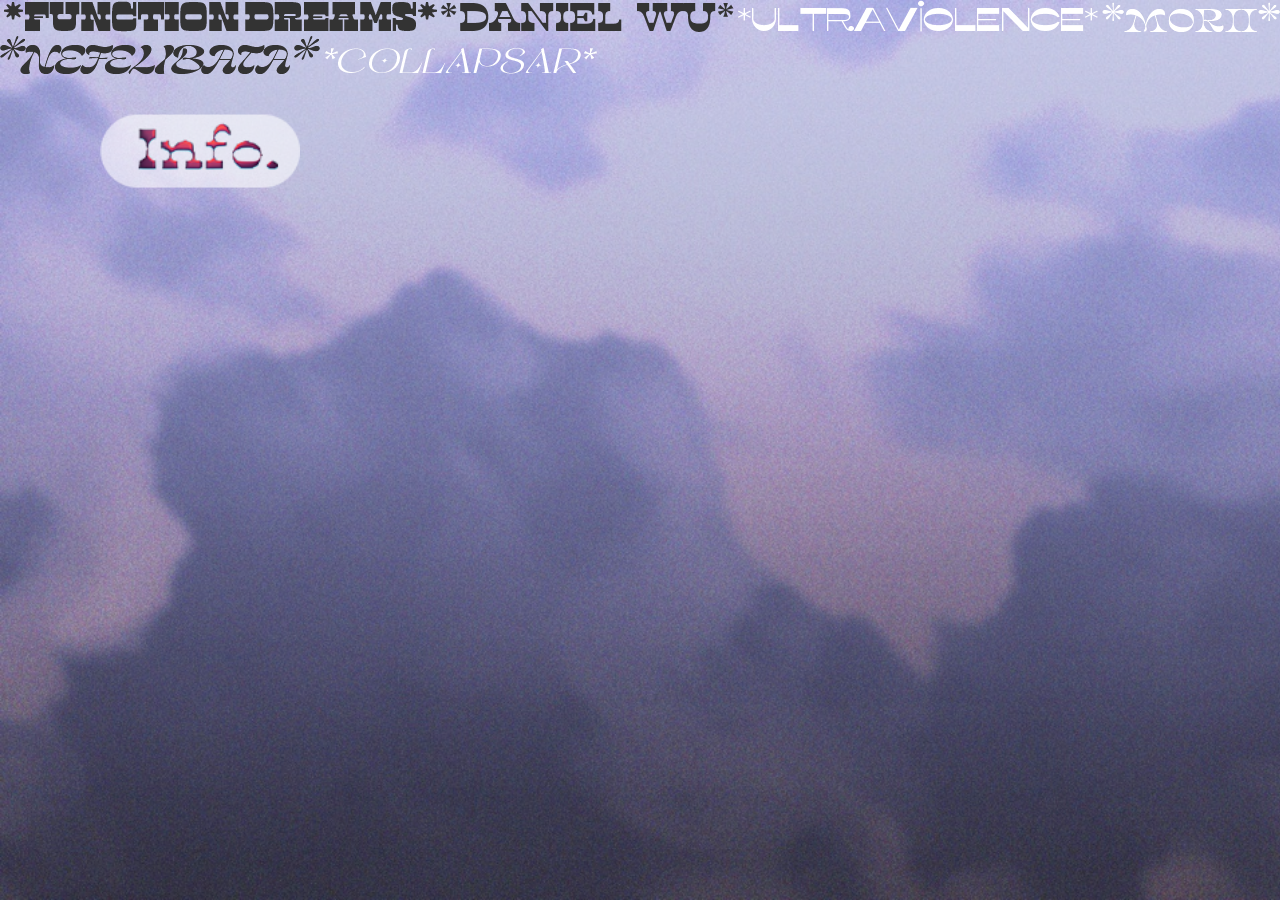
==== index.html @ c96afe8e "bug fix: change file name" ====
<!DOCTYPE html>
<html lang="en">
<head>
    <meta charset="UTF-8">
    <meta http-equiv="X-UA-Compatible" content="IE=edge">
    <meta name="viewport" content="width=device-width, initial-scale=1.0">
    <title>Document</title>
    <link rel="stylesheet" href="css/style.css">
</head>
<body>
    <main>
        <!-- <div id="sketch-container"></div>  -->
        <img src="Assets/Logo.png" alt="" id="logo">
        <a href="#"><img src="Assets/Function-Dreams.png" alt="" id="function-dreams"></a>
        <a href="generate.html"><img src="Assets/Daniel-Wu.png" alt="" id=""></a>
        <a href="generate.html"><img src="Assets/Ultraviolence.png" alt="" id=""></a>
        <a href="generate.html"><img src="Assets/Morii.png" alt="" id=""></a>
        <a href="generate.html"><img src="Assets/Nefelibata.png" alt="" id=""></a>
        <a href="generate.html"><img src="Assets/Collapsar.png" alt="" id=""></a>
        <div class="info-container">
            <a href="info.html">
                <img src="Assets/info.png" alt="" style="width:100%" >
            </a>
        </div>
    </main>
</body>
</html>
---- css/style.css ----
html, body {
    margin: 0;
    padding: 0;
    width: 100%;
    height: 100%;
    background-image: url(../Assets/bg-main.jpg);
    background-size: cover;
  }
  
main{
    width: 100%;
    height:100%; 
}

.btn {
    text-transform: uppercase;
    border: none;
    border-radius: 20px;
    width: 80px;
    height: 30px;
    text-align: center;
    text-decoration: none;
}

.btn.btn-white {
    background-color: white;
}

.btn.btn-black {
    background-color: black;
    color: white;
}

#logo {
    max-width: 100%;
    max-height: 70%;
}
  
#sketch-container{
    width: 100%;
    height: 100%;
}

#home {
    width: 80px;
}

canvas {
    display: block;
}

#generate {
    display: flex;
}

#generate section {
    width: 50%;
    display: flex;
    justify-content: center;
    align-items: center;
}

.img-container {
    /* position: relative; */
    width: 500px;
    height: 500px;
    border-radius: 20px;
    background-color: rgba(195, 169, 235, 0.8);
    box-shadow: 0px 9px 5px 3px rgb(0 0 0 / 24%);
}

.img-container .canvas {
    /* position: absolute; */
    width: 300px;
    height: 300px;
    margin: 40px auto;
    background-color: white;
    box-shadow: 0px 9px 5px 3px rgb(0 0 0 / 24%);
}

#generate .right {
    flex-direction: column;
}

.input-wrap {
    width: 300px;
    height: 80px;
    background-image: url(../Assets/input.png);
    background-position: center;
    background-size: cover;
    display: flex;
    justify-content: center;
    align-items: center;
}

.input-wrap input {
    width: 50px;
    border: none;
    background: none;
    font-size: 24px;
    text-align: center;
}

.input-wrap input:focus-visible {
    outline: none;
}

.btn-row {
    display: flex;
    justify-content: space-around;
}

  
.info-container {
    position: relative;
    width: 100%;
    max-width: 400px;
  }
  
  .info-container img {
    scale:0.5;
    animation-name: bounce;
    animation-duration : 5s;
    animation-iteration-count:infinite;
    animation-direction: alternate;
  
  }
  
  
  @keyframes bounce {
    
    from{
        margin-top:0%;
        margin-left: 0%;
    }
    30%{
        margin-top:0%;
        margin-left: 100%;
  
    }
  
    60%{
        margin-top:100%;
        margin-left: 0%;
  
    }
  
    80%
    {
        margin-top:100%;
        margin-left: 100%;
    }
  
    to{
        margin-top:0%;
        margin-left: 0%;
    }
  }

  #info {
    display: flex;
    flex-wrap: wrap;
  }

  .info-item {
    display: flex;
    flex-basis: calc(100% / 3);
    box-sizing: border-box;
    padding: 20px;
    text-transform: uppercase;
  }

  .info-wrapper {
    display: flex;
    background-color: rgba(255, 255, 255, 0.508);
    border-radius: 30px;
    align-items: center;
    justify-content: space-around;
    width: 100%;
    height: 0;
    padding: 30% 0;
  }

  .info-item img {
    max-width: 100px;
    max-height: 100px;
  }

  .info-item .text-container {
    width: 60%;

  }

  .info-line label {
    color: white;
  }
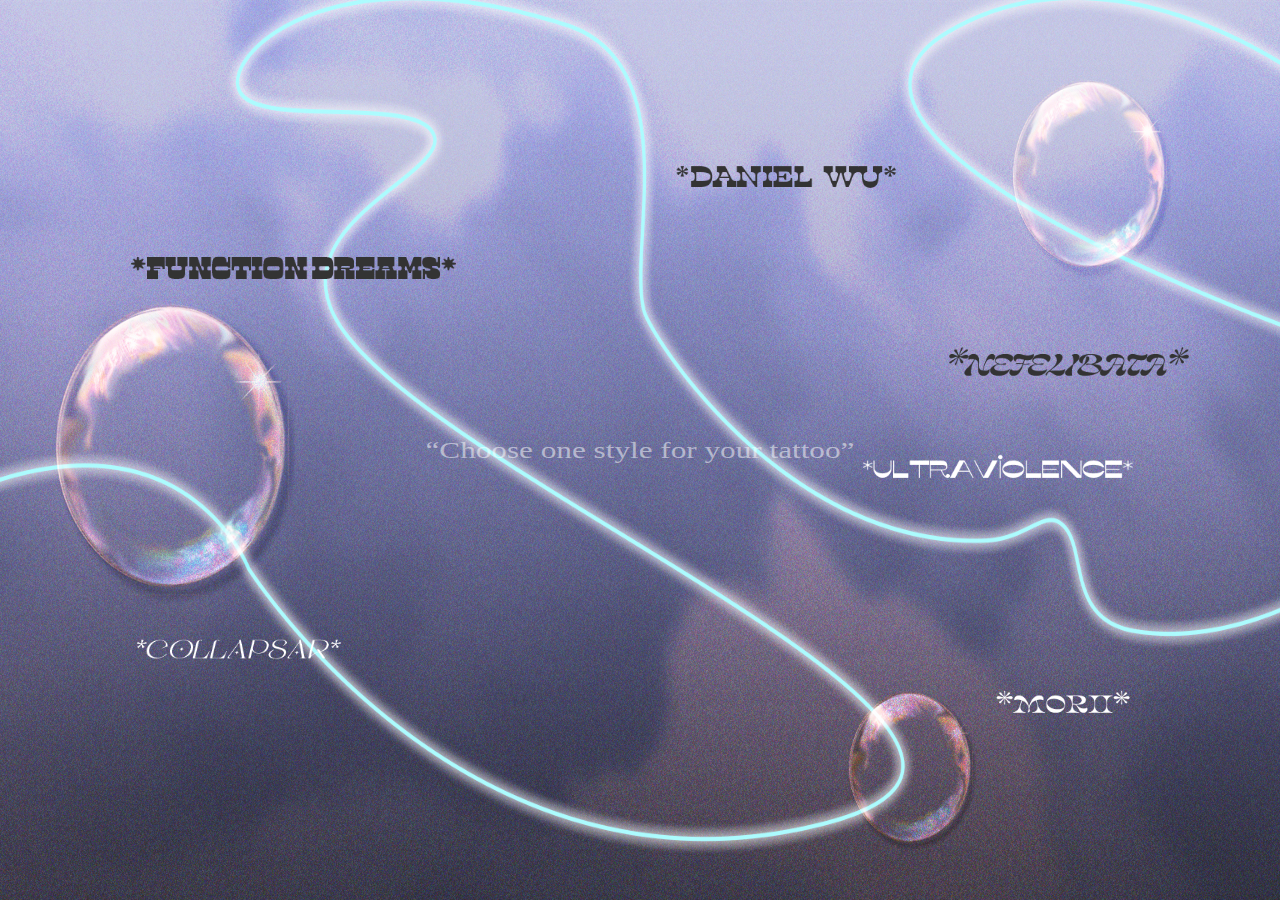
==== commit 5c7345fa: "update styles" ====
--- a/index.html
+++ b/index.html
@@ -8,20 +8,32 @@
     <link rel="stylesheet" href="css/style.css">
 </head>
 <body>
-    <main>
-        <!-- <div id="sketch-container"></div>  -->
+    <main id="index-main">
         <img src="Assets/Logo.png" alt="" id="logo">
-        <a href="#"><img src="Assets/Function-Dreams.png" alt="" id="function-dreams"></a>
-        <a href="generate.html"><img src="Assets/Daniel-Wu.png" alt="" id=""></a>
-        <a href="generate.html"><img src="Assets/Ultraviolence.png" alt="" id=""></a>
-        <a href="generate.html"><img src="Assets/Morii.png" alt="" id=""></a>
-        <a href="generate.html"><img src="Assets/Nefelibata.png" alt="" id=""></a>
-        <a href="generate.html"><img src="Assets/Collapsar.png" alt="" id=""></a>
-        <div class="info-container">
+        <p>“Choose one style for your tattoo”</p>
+        <a href="#" id="function-dreams">
+            <img src="Assets/Function-Dreams.png" alt="">
+        </a>
+        <a href="generate.html" id="daniel-wu">
+            <img src="Assets/Daniel-Wu.png" alt="">
+        </a>
+        <a href="generate.html" id="ultraviolence">
+            <img src="Assets/Ultraviolence.png" alt="">
+        </a>
+        <a href="generate.html" id="morii">
+            <img src="Assets/Morii.png" alt="">
+        </a>
+        <a href="generate.html" id="nefelibata">
+            <img src="Assets/Nefelibata.png" alt="">
+        </a>
+        <a href="generate.html" id="collapsar">
+            <img src="Assets/Collapsar.png" alt="">
+        </a>
+        <!-- <div class="info-container">
             <a href="info.html">
                 <img src="Assets/info.png" alt="" style="width:100%" >
             </a>
-        </div>
+        </div> -->
     </main>
 </body>
 </html>
--- a/css/style.css
+++ b/css/style.css
@@ -3,37 +3,104 @@
     padding: 0;
     width: 100%;
     height: 100%;
+    font-family: Times, serif;
+}
+
+main{
+    width: 100%;
+    height:100%; 
+    background-repeat: round;
+}
+
+#index-main {
     background-image: url(../Assets/bg-main.jpg);
-    background-size: cover;
-  }
-  
-main{
-    width: 100%;
-    height:100%; 
+    position: relative;
+    display: flex;
+    flex-direction: column;
+    justify-content: center;
+    align-items: center;
+}
+
+#index-main a{
+    position: absolute;
+    scale: 0.75;
+}
+
+#index-main a#function-dreams {
+    top: 28%;
+    left: 6%;
+}
+
+#index-main a#daniel-wu {
+    top: 18%;
+    left: 50%;
+}
+
+#index-main a#ultraviolence {
+    top: 50%;
+    right: 8%;
+}
+
+#index-main a#morii {
+    bottom: 20%;
+    right: 10%;
+}
+
+#index-main a#nefelibata {
+    top: 38%;
+    right: 4%;
+}
+
+#index-main a#collapsar {
+    bottom: 26%;
+    left: 8%;
+}
+
+#index-main p {
+    font-size: 24px;
+    color: rgba(255, 255, 255, 0.5);
+    transform: scale(1.3,1);
+    -ms-transform: scale(1.3,1);
+    -webkit-transform: scale(1.3,1);
+}
+
+#generate-main {
+    background-image: url(../Assets/bg.jpg);
+    display: flex;
+    padding: 0 40px;
+    box-sizing: border-box;
 }
 
 .btn {
     text-transform: uppercase;
     border: none;
     border-radius: 20px;
-    width: 80px;
-    height: 30px;
-    text-align: center;
+    width: 120px;
+    height: 42px;
+    display: flex;
+    align-items: center;
+    justify-content: center;
     text-decoration: none;
+    font-weight: bold;
+    font-size: 20px;
 }
 
 .btn.btn-white {
-    background-color: white;
+    background-color: rgba(255, 255, 255, 0.9);
 }
 
 .btn.btn-black {
-    background-color: black;
+    background-color: rgba(0, 0, 0, 0.9);
     color: white;
 }
 
 #logo {
     max-width: 100%;
     max-height: 70%;
+    /* position: absolute;
+    top: 50%;
+    left: 50%;
+    transform: translate(-50%, -50%); */
 }
   
 #sketch-container{
@@ -42,18 +109,14 @@
 }
 
 #home {
-    width: 80px;
+    scale: 0.75;
 }
 
 canvas {
     display: block;
 }
 
-#generate {
-    display: flex;
-}
-
-#generate section {
+#generate-main section {
     width: 50%;
     display: flex;
     justify-content: center;
@@ -61,30 +124,29 @@
 }
 
 .img-container {
-    /* position: relative; */
-    width: 500px;
-    height: 500px;
+    width: 570px;
+    height: 570px;
     border-radius: 20px;
-    background-color: rgba(195, 169, 235, 0.8);
-    box-shadow: 0px 9px 5px 3px rgb(0 0 0 / 24%);
+    background-color: rgba(212, 212, 237, 0.9);
+    box-shadow: 0px 12px 14px 2px rgb(0 0 0 / 31%);
 }
 
 .img-container .canvas {
     /* position: absolute; */
-    width: 300px;
-    height: 300px;
-    margin: 40px auto;
+    width: 420px;
+    height: 420px;
+    margin: 40px auto 30px auto;
     background-color: white;
-    box-shadow: 0px 9px 5px 3px rgb(0 0 0 / 24%);
-}
-
-#generate .right {
+    box-shadow: 0px 12px 14px 2px rgb(0 0 0 / 31%);
+}
+
+#generate-main .right {
     flex-direction: column;
 }
 
 .input-wrap {
-    width: 300px;
-    height: 80px;
+    width: 422px;
+    height: 125px;
     background-image: url(../Assets/input.png);
     background-position: center;
     background-size: cover;
@@ -94,11 +156,19 @@
 }
 
 .input-wrap input {
-    width: 50px;
     border: none;
     background: none;
-    font-size: 24px;
+    font-size: 36px;
     text-align: center;
+    transform: scale(1.3,1);
+    -ms-transform: scale(1.3,1);
+    -webkit-transform: scale(1.3,1);
+}
+
+.input-wrap input::placeholder {
+    color: #d4d4ed;
+    font-family: 'Times New Roman', Times, serif;
+
 }
 
 .input-wrap input:focus-visible {
@@ -108,11 +178,11 @@
 .btn-row {
     display: flex;
     justify-content: space-around;
+    width: 100%;
 }
 
   
 .info-container {
-    position: relative;
     width: 100%;
     max-width: 400px;
   }
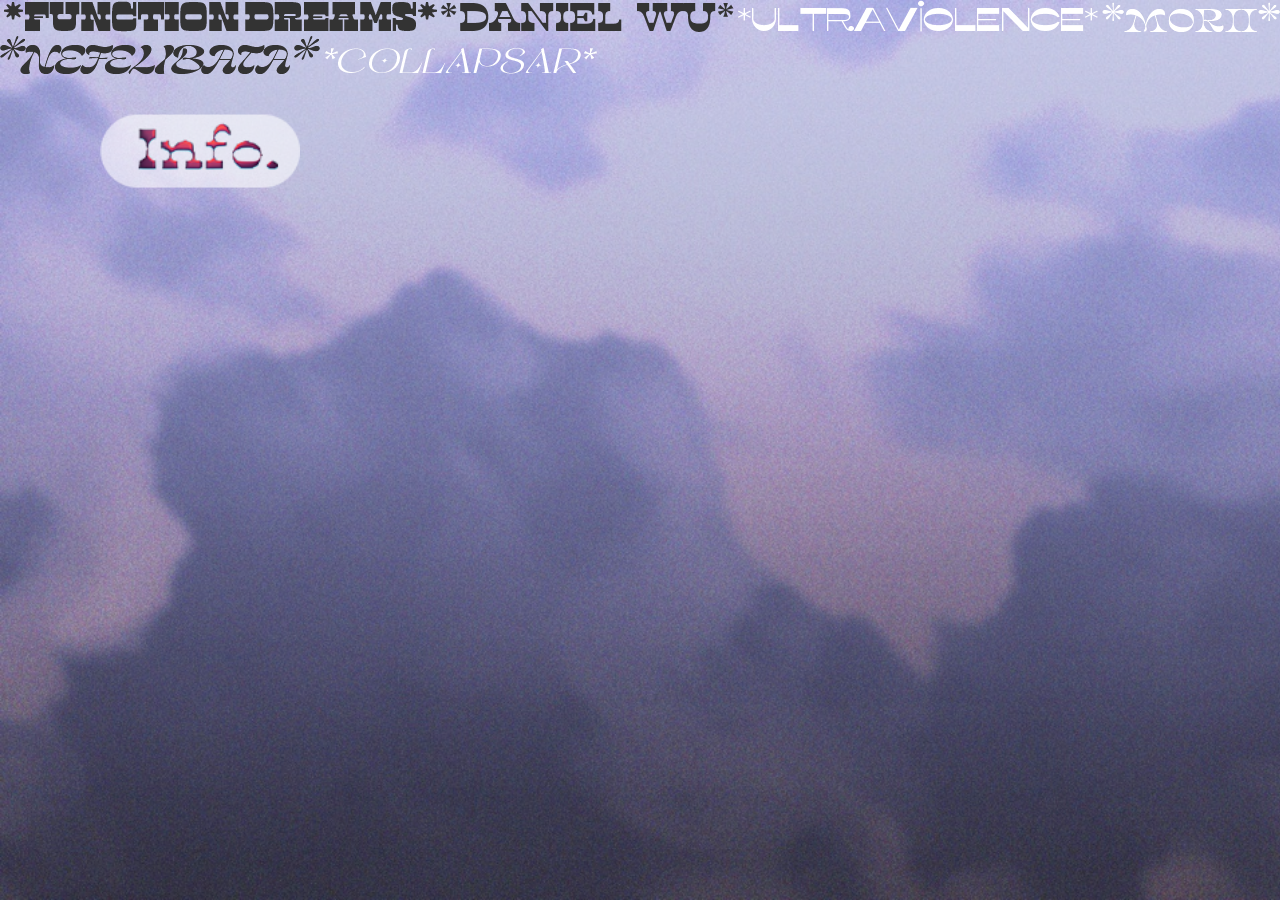
==== commit 23e46338: "Merge branch 'main' into Yunxian-wang" ====
--- a/index.html
+++ b/index.html
@@ -8,32 +8,20 @@
     <link rel="stylesheet" href="css/style.css">
 </head>
 <body>
-    <main id="index-main">
+    <main>
+        <!-- <div id="sketch-container"></div>  -->
         <img src="Assets/Logo.png" alt="" id="logo">
-        <p>“Choose one style for your tattoo”</p>
-        <a href="#" id="function-dreams">
-            <img src="Assets/Function-Dreams.png" alt="">
-        </a>
-        <a href="generate.html" id="daniel-wu">
-            <img src="Assets/Daniel-Wu.png" alt="">
-        </a>
-        <a href="generate.html" id="ultraviolence">
-            <img src="Assets/Ultraviolence.png" alt="">
-        </a>
-        <a href="generate.html" id="morii">
-            <img src="Assets/Morii.png" alt="">
-        </a>
-        <a href="generate.html" id="nefelibata">
-            <img src="Assets/Nefelibata.png" alt="">
-        </a>
-        <a href="generate.html" id="collapsar">
-            <img src="Assets/Collapsar.png" alt="">
-        </a>
-        <!-- <div class="info-container">
+        <a href="#"><img src="Assets/Function-Dreams.png" alt="" id="function-dreams"></a>
+        <a href="generate.html"><img src="Assets/Daniel-Wu.png" alt="" id=""></a>
+        <a href="generate.html"><img src="Assets/Ultraviolence.png" alt="" id=""></a>
+        <a href="generate.html"><img src="Assets/Morii.png" alt="" id=""></a>
+        <a href="generate.html"><img src="Assets/Nefelibata.png" alt="" id=""></a>
+        <a href="generate.html"><img src="Assets/Collapsar.png" alt="" id=""></a>
+        <div class="info-container">
             <a href="info.html">
                 <img src="Assets/info.png" alt="" style="width:100%" >
             </a>
-        </div> -->
+        </div>
     </main>
 </body>
 </html>
--- a/css/style.css
+++ b/css/style.css
@@ -3,104 +3,37 @@
     padding: 0;
     width: 100%;
     height: 100%;
-    font-family: Times, serif;
-}
-
+    background-image: url(../Assets/bg-main.jpg);
+    background-size: cover;
+  }
+  
 main{
     width: 100%;
     height:100%; 
-    background-repeat: round;
-}
-
-#index-main {
-    background-image: url(../Assets/bg-main.jpg);
-    position: relative;
-    display: flex;
-    flex-direction: column;
-    justify-content: center;
-    align-items: center;
-}
-
-#index-main a{
-    position: absolute;
-    scale: 0.75;
-}
-
-#index-main a#function-dreams {
-    top: 28%;
-    left: 6%;
-}
-
-#index-main a#daniel-wu {
-    top: 18%;
-    left: 50%;
-}
-
-#index-main a#ultraviolence {
-    top: 50%;
-    right: 8%;
-}
-
-#index-main a#morii {
-    bottom: 20%;
-    right: 10%;
-}
-
-#index-main a#nefelibata {
-    top: 38%;
-    right: 4%;
-}
-
-#index-main a#collapsar {
-    bottom: 26%;
-    left: 8%;
-}
-
-#index-main p {
-    font-size: 24px;
-    color: rgba(255, 255, 255, 0.5);
-    transform: scale(1.3,1);
-    -ms-transform: scale(1.3,1);
-    -webkit-transform: scale(1.3,1);
-}
-
-#generate-main {
-    background-image: url(../Assets/bg.jpg);
-    display: flex;
-    padding: 0 40px;
-    box-sizing: border-box;
 }
 
 .btn {
     text-transform: uppercase;
     border: none;
     border-radius: 20px;
-    width: 120px;
-    height: 42px;
-    display: flex;
-    align-items: center;
-    justify-content: center;
+    width: 80px;
+    height: 30px;
+    text-align: center;
     text-decoration: none;
-    font-weight: bold;
-    font-size: 20px;
 }
 
 .btn.btn-white {
-    background-color: rgba(255, 255, 255, 0.9);
+    background-color: white;
 }
 
 .btn.btn-black {
-    background-color: rgba(0, 0, 0, 0.9);
+    background-color: black;
     color: white;
 }
 
 #logo {
     max-width: 100%;
     max-height: 70%;
-    /* position: absolute;
-    top: 50%;
-    left: 50%;
-    transform: translate(-50%, -50%); */
 }
   
 #sketch-container{
@@ -109,14 +42,18 @@
 }
 
 #home {
-    scale: 0.75;
+    width: 80px;
 }
 
 canvas {
     display: block;
 }
 
-#generate-main section {
+#generate {
+    display: flex;
+}
+
+#generate section {
     width: 50%;
     display: flex;
     justify-content: center;
@@ -124,29 +61,30 @@
 }
 
 .img-container {
-    width: 570px;
-    height: 570px;
+    /* position: relative; */
+    width: 500px;
+    height: 500px;
     border-radius: 20px;
-    background-color: rgba(212, 212, 237, 0.9);
-    box-shadow: 0px 12px 14px 2px rgb(0 0 0 / 31%);
+    background-color: rgba(195, 169, 235, 0.8);
+    box-shadow: 0px 9px 5px 3px rgb(0 0 0 / 24%);
 }
 
 .img-container .canvas {
     /* position: absolute; */
-    width: 420px;
-    height: 420px;
-    margin: 40px auto 30px auto;
+    width: 300px;
+    height: 300px;
+    margin: 40px auto;
     background-color: white;
-    box-shadow: 0px 12px 14px 2px rgb(0 0 0 / 31%);
-}
-
-#generate-main .right {
+    box-shadow: 0px 9px 5px 3px rgb(0 0 0 / 24%);
+}
+
+#generate .right {
     flex-direction: column;
 }
 
 .input-wrap {
-    width: 422px;
-    height: 125px;
+    width: 300px;
+    height: 80px;
     background-image: url(../Assets/input.png);
     background-position: center;
     background-size: cover;
@@ -156,19 +94,11 @@
 }
 
 .input-wrap input {
+    width: 50px;
     border: none;
     background: none;
-    font-size: 36px;
+    font-size: 24px;
     text-align: center;
-    transform: scale(1.3,1);
-    -ms-transform: scale(1.3,1);
-    -webkit-transform: scale(1.3,1);
-}
-
-.input-wrap input::placeholder {
-    color: #d4d4ed;
-    font-family: 'Times New Roman', Times, serif;
-
 }
 
 .input-wrap input:focus-visible {
@@ -178,11 +108,11 @@
 .btn-row {
     display: flex;
     justify-content: space-around;
-    width: 100%;
 }
 
   
 .info-container {
+    position: relative;
     width: 100%;
     max-width: 400px;
   }
@@ -263,4 +193,55 @@
 
   .info-line label {
     color: white;
-  }+  }
+
+  /*---------   ml-main styles *--------/
+    /* 展示摄像头获取范围，实际控制展示面部范围 */
+    #video {
+        object-fit: cover;
+        position: absolute;
+        top: 0.1px;
+        /* margin: 16px; */
+        width: 500px;
+        height: 500px;
+        z-index: 2;
+      }
+      
+      #canvas {
+        position: absolute;
+        top: 45px;
+        margin: 16px;
+        width: 500px;
+        height: 500px;
+        z-index: 2;
+      }
+      /* 约束icon大小 */
+      .avatar {
+        border-radius: 20px;
+        border-color: black;
+        margin-top: 14px;
+        vertical-align: middle;
+        width: 50px;
+        height: 50px;
+        border-radius: 50%;
+      }
+      
+      .filter {
+        box-shadow: 2px 2px 3px rgb(0, 0, 0);
+        margin-top: 5px;
+        vertical-align: middle;
+        /* 圆button大小 */
+        width: 80px;
+        height: 80px;
+        border-radius: 50%;
+        background-color: rgb(0, 0, 0);
+        margin-left: 500px;
+        cursor: pointer;
+      }
+      
+      .scroll {
+        overflow-y: scroll;
+        overflow-x: hidden;
+        height: 85vh;
+      }
+      
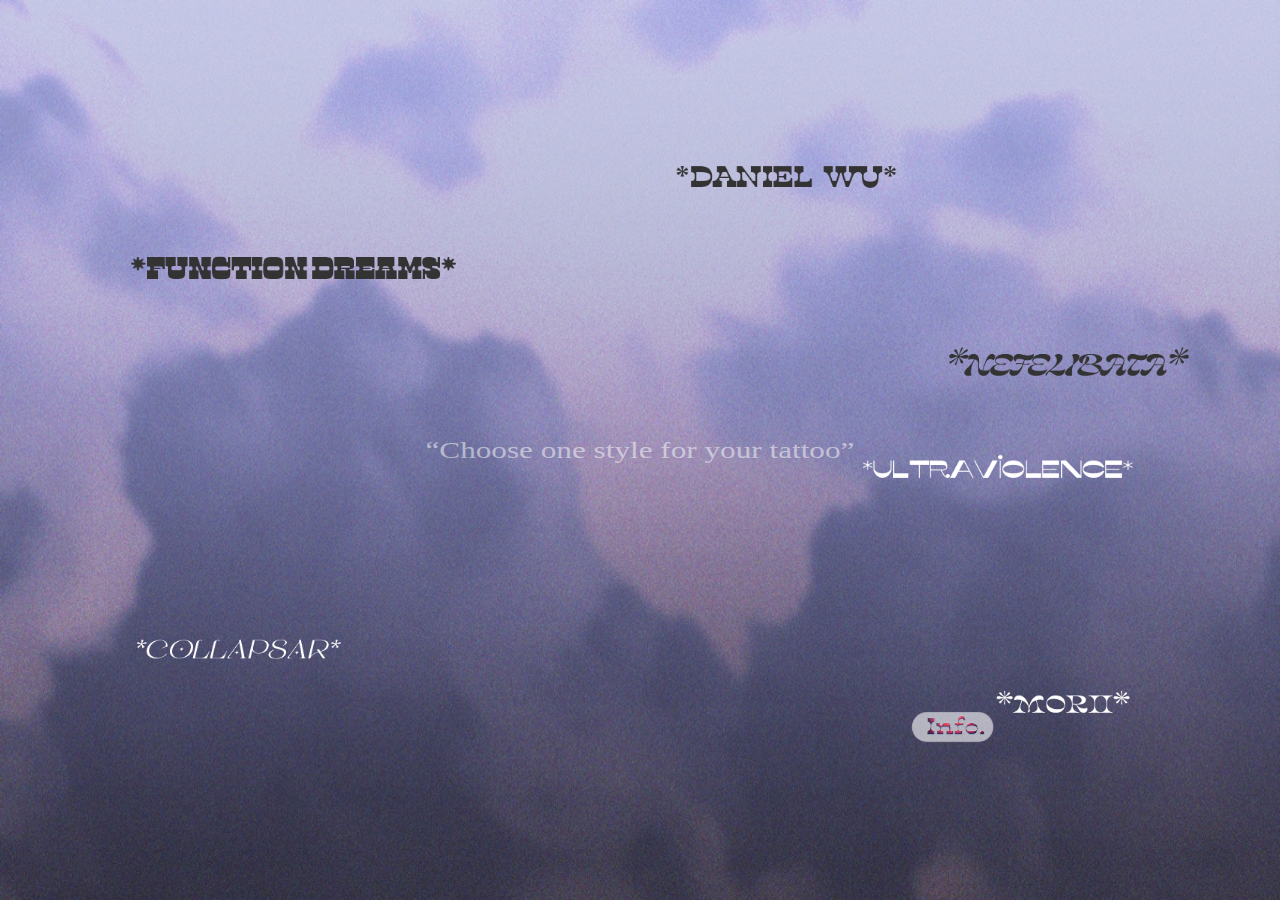
==== commit 97144f91: "finish index page" ====
--- a/index.html
+++ b/index.html
@@ -8,20 +8,49 @@
     <link rel="stylesheet" href="css/style.css">
 </head>
 <body>
-    <main>
-        <!-- <div id="sketch-container"></div>  -->
+    <main id="index-main">
         <img src="Assets/Logo.png" alt="" id="logo">
-        <a href="#"><img src="Assets/Function-Dreams.png" alt="" id="function-dreams"></a>
-        <a href="generate.html"><img src="Assets/Daniel-Wu.png" alt="" id=""></a>
-        <a href="generate.html"><img src="Assets/Ultraviolence.png" alt="" id=""></a>
-        <a href="generate.html"><img src="Assets/Morii.png" alt="" id=""></a>
-        <a href="generate.html"><img src="Assets/Nefelibata.png" alt="" id=""></a>
-        <a href="generate.html"><img src="Assets/Collapsar.png" alt="" id=""></a>
+        <p>“Choose one style for your tattoo”</p>
+        <a href="#" id="function-dreams">
+            <img src="Assets/Function-Dreams.png" alt="">
+        </a>
+        <a href="generate.html" id="daniel-wu">
+            <img src="Assets/Daniel-Wu.png" alt="">
+        </a>
+        <a href="generate.html" id="ultraviolence">
+            <img src="Assets/Ultraviolence.png" alt="">
+        </a>
+        <a href="generate.html" id="morii">
+            <img src="Assets/Morii.png" alt="">
+        </a>
+        <a href="generate.html" id="nefelibata">
+            <img src="Assets/Nefelibata.png" alt="">
+        </a>
+        <a href="generate.html" id="collapsar">
+            <img src="Assets/Collapsar.png" alt="">
+        </a>
         <div class="info-container">
             <a href="info.html">
                 <img src="Assets/info.png" alt="" style="width:100%" >
             </a>
         </div>
     </main>
+    <div id="modal" class="hide">
+        <div class="container">
+            <img src="Assets/Function-Dreams.png" alt="">
+            <div class="tatto-container">
+                <img src="Assets/lips.png" alt="">
+            </div>
+            <a href="generate.html" class="btn btn-black">next</a>
+        </div>
+    </div>
 </body>
+
+<script>
+    document.getElementById("function-dreams").onclick = function() {onFunctionDreamsClick()};
+    function onFunctionDreamsClick() {
+        let element = document.getElementById("modal");
+        element.classList.toggle("hide");
+    }
+</script>
 </html>
--- a/css/style.css
+++ b/css/style.css
@@ -3,37 +3,147 @@
     padding: 0;
     width: 100%;
     height: 100%;
+    font-family: Times, serif;
+}
+
+main{
+    width: 100%;
+    height:100%; 
+    background-repeat: round;
+}
+
+#index-main {
     background-image: url(../Assets/bg-main.jpg);
-    background-size: cover;
-  }
-  
-main{
-    width: 100%;
-    height:100%; 
+    position: relative;
+    display: flex;
+    flex-direction: column;
+    justify-content: center;
+    align-items: center;
+}
+
+#index-main a{
+    position: absolute;
+    scale: 0.75;
+}
+
+#index-main a#function-dreams {
+    top: 28%;
+    left: 6%;
+}
+
+#index-main a#daniel-wu {
+    top: 18%;
+    left: 50%;
+}
+
+#index-main a#ultraviolence {
+    top: 50%;
+    right: 8%;
+}
+
+#index-main a#morii {
+    bottom: 20%;
+    right: 10%;
+}
+
+#index-main a#nefelibata {
+    top: 38%;
+    right: 4%;
+}
+
+#index-main a#collapsar {
+    bottom: 26%;
+    left: 8%;
+}
+
+#index-main p {
+    font-size: 24px;
+    color: rgba(255, 255, 255, 0.5);
+    transform: scale(1.3,1);
+    -ms-transform: scale(1.3,1);
+    -webkit-transform: scale(1.3,1);
+}
+
+#modal {
+    position: absolute;
+    z-index: 1;
+    width: 100%;
+    height: 100%;
+    top: 0;
+    left: 0;
+    background-color: rgba(255, 255, 255, 0.82);
+    display: flex;
+    justify-content: center;
+    align-items: center;
+}
+
+#modal.hide {
+    display: none;
+}
+
+#modal .container {
+    width: 545px;
+    height: 622px;
+    display: flex;
+    flex-direction: column;
+    justify-content: center;
+    align-items: center;
+    border-radius: 80px;
+    background-color: rgb(212, 212, 237);
+    box-shadow: 0px 12px 14px 2px rgb(0 0 0 / 31%);
+}
+
+#modal .tatto-container {
+    width: 345px;
+    height: 345px;
+    background-color: white;
+    border: solid 2px black;
+    margin-top: 30px;
+    margin-bottom: 40px;
+}
+
+#modal .tatto-container img {
+    max-width: 100%;
+    max-height: 100%;
+}
+
+#generate-main {
+    background-image: url(../Assets/bg.jpg);
+    display: flex;
+    padding: 0 40px;
+    box-sizing: border-box;
 }
 
 .btn {
     text-transform: uppercase;
     border: none;
     border-radius: 20px;
-    width: 80px;
-    height: 30px;
-    text-align: center;
+    width: 120px;
+    height: 42px;
+    display: flex;
+    align-items: center;
+    justify-content: center;
     text-decoration: none;
+    font-weight: bold;
+    font-size: 20px;
 }
 
 .btn.btn-white {
-    background-color: white;
+    background-color: rgba(255, 255, 255, 0.9);
 }
 
 .btn.btn-black {
-    background-color: black;
+    background-color: rgba(51, 51, 51, 0.9);
     color: white;
 }
 
 #logo {
     max-width: 100%;
     max-height: 70%;
+    /* position: absolute;
+    top: 50%;
+    left: 50%;
+    transform: translate(-50%, -50%); */
 }
   
 #sketch-container{
@@ -42,18 +152,14 @@
 }
 
 #home {
-    width: 80px;
+    scale: 0.75;
 }
 
 canvas {
     display: block;
 }
 
-#generate {
-    display: flex;
-}
-
-#generate section {
+#generate-main section {
     width: 50%;
     display: flex;
     justify-content: center;
@@ -61,30 +167,29 @@
 }
 
 .img-container {
-    /* position: relative; */
-    width: 500px;
-    height: 500px;
+    width: 570px;
+    height: 570px;
     border-radius: 20px;
-    background-color: rgba(195, 169, 235, 0.8);
-    box-shadow: 0px 9px 5px 3px rgb(0 0 0 / 24%);
+    background-color: rgba(212, 212, 237, 0.9);
+    box-shadow: 0px 12px 14px 2px rgb(0 0 0 / 31%);
 }
 
 .img-container .canvas {
     /* position: absolute; */
-    width: 300px;
-    height: 300px;
-    margin: 40px auto;
+    width: 420px;
+    height: 420px;
+    margin: 40px auto 30px auto;
     background-color: white;
-    box-shadow: 0px 9px 5px 3px rgb(0 0 0 / 24%);
-}
-
-#generate .right {
+    box-shadow: 0px 12px 14px 2px rgb(0 0 0 / 31%);
+}
+
+#generate-main .right {
     flex-direction: column;
 }
 
 .input-wrap {
-    width: 300px;
-    height: 80px;
+    width: 422px;
+    height: 125px;
     background-image: url(../Assets/input.png);
     background-position: center;
     background-size: cover;
@@ -94,11 +199,19 @@
 }
 
 .input-wrap input {
-    width: 50px;
     border: none;
     background: none;
-    font-size: 24px;
+    font-size: 36px;
     text-align: center;
+    transform: scale(1.3,1);
+    -ms-transform: scale(1.3,1);
+    -webkit-transform: scale(1.3,1);
+}
+
+.input-wrap input::placeholder {
+    color: #d4d4ed;
+    font-family: 'Times New Roman', Times, serif;
+
 }
 
 .input-wrap input:focus-visible {
@@ -108,17 +221,20 @@
 .btn-row {
     display: flex;
     justify-content: space-around;
+    width: 100%;
 }
 
   
 .info-container {
-    position: relative;
-    width: 100%;
+    width: 100%;
+    position: fixed;
+    bottom: 200px;
+    right: 0;
     max-width: 400px;
   }
   
   .info-container img {
-    scale:0.5;
+    scale:0.75;
     animation-name: bounce;
     animation-duration : 5s;
     animation-iteration-count:infinite;
@@ -193,55 +309,4 @@
 
   .info-line label {
     color: white;
-  }
-
-  /*---------   ml-main styles *--------/
-    /* 展示摄像头获取范围，实际控制展示面部范围 */
-    #video {
-        object-fit: cover;
-        position: absolute;
-        top: 0.1px;
-        /* margin: 16px; */
-        width: 500px;
-        height: 500px;
-        z-index: 2;
-      }
-      
-      #canvas {
-        position: absolute;
-        top: 45px;
-        margin: 16px;
-        width: 500px;
-        height: 500px;
-        z-index: 2;
-      }
-      /* 约束icon大小 */
-      .avatar {
-        border-radius: 20px;
-        border-color: black;
-        margin-top: 14px;
-        vertical-align: middle;
-        width: 50px;
-        height: 50px;
-        border-radius: 50%;
-      }
-      
-      .filter {
-        box-shadow: 2px 2px 3px rgb(0, 0, 0);
-        margin-top: 5px;
-        vertical-align: middle;
-        /* 圆button大小 */
-        width: 80px;
-        height: 80px;
-        border-radius: 50%;
-        background-color: rgb(0, 0, 0);
-        margin-left: 500px;
-        cursor: pointer;
-      }
-      
-      .scroll {
-        overflow-y: scroll;
-        overflow-x: hidden;
-        height: 85vh;
-      }
-      
+  }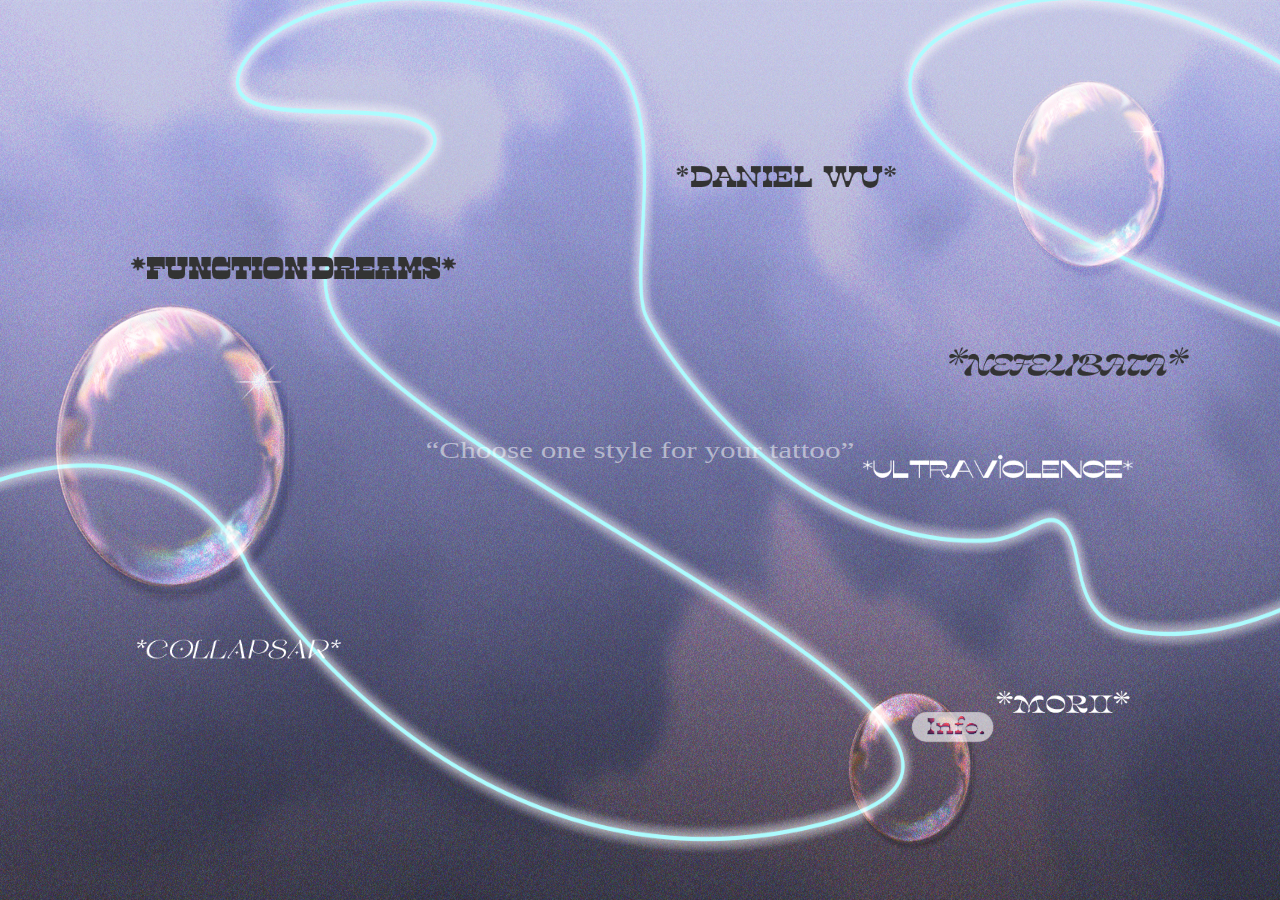
==== commit 2e06c757: "set favicon" ====
--- a/index.html
+++ b/index.html
@@ -4,7 +4,8 @@
     <meta charset="UTF-8">
     <meta http-equiv="X-UA-Compatible" content="IE=edge">
     <meta name="viewport" content="width=device-width, initial-scale=1.0">
-    <title>Document</title>
+    <title>Fanzy Tattoo</title>
+    <link rel="icon" type="image/x-icon" href="Assets/favicon.ico">
     <link rel="stylesheet" href="css/style.css">
 </head>
 <body>
--- a/css/style.css
+++ b/css/style.css
@@ -110,7 +110,7 @@
 #generate-main {
     background-image: url(../Assets/bg.jpg);
     display: flex;
-    padding: 0 40px;
+    padding: 0 60px 0 20px;
     box-sizing: border-box;
 }
 
@@ -126,13 +126,19 @@
     text-decoration: none;
     font-weight: bold;
     font-size: 20px;
-}
-
-.btn.btn-white {
+    cursor: pointer;
+}
+
+.btn:disabled {
+    cursor: not-allowed;
+}
+
+
+.btn.btn-white:not(:disabled) {
     background-color: rgba(255, 255, 255, 0.9);
 }
 
-.btn.btn-black {
+.btn.btn-black:not(:disabled) {
     background-color: rgba(51, 51, 51, 0.9);
     color: white;
 }
@@ -153,6 +159,7 @@
 
 #home {
     scale: 0.75;
+    margin-top: 40px;
 }
 
 canvas {
@@ -174,8 +181,7 @@
     box-shadow: 0px 12px 14px 2px rgb(0 0 0 / 31%);
 }
 
-.img-container .canvas {
-    /* position: absolute; */
+.img-container #canvas-container {
     width: 420px;
     height: 420px;
     margin: 40px auto 30px auto;
@@ -203,15 +209,18 @@
     background: none;
     font-size: 36px;
     text-align: center;
+    width: 200px;
     transform: scale(1.3,1);
     -ms-transform: scale(1.3,1);
     -webkit-transform: scale(1.3,1);
+    margin: 10px 0 0 40px;
+    color: #d4d4ed;
+    font-family: Times, serif;
 }
 
 .input-wrap input::placeholder {
     color: #d4d4ed;
-    font-family: 'Times New Roman', Times, serif;
-
+    font-family: Times, serif;
 }
 
 .input-wrap input:focus-visible {
@@ -273,40 +282,111 @@
     }
   }
 
-  #info {
+  #info-main {
     display: flex;
     flex-wrap: wrap;
+    background-image: url(../Assets/bg-info.jpg);
+    padding: 120px 10px 50px 10px;
+    box-sizing: border-box;
+  }
+
+  #info-main #home {
+    position: fixed;
   }
 
   .info-item {
     display: flex;
-    flex-basis: calc(100% / 3);
+    width: calc(100% / 3);
     box-sizing: border-box;
+    padding: 0 50px;
+    text-transform: uppercase;
+  }
+
+  .info-wrapper {
+    display: flex;
+    background-color: rgba(255, 255, 255, 0.6);
+    border-radius: 50px;
+    align-items: center;
+    justify-content: space-around;
+    width: 100%;
+    height: 0;
+    padding: 35% 0;
+    box-shadow: 0px 12px 14px 2px rgb(0 0 0 / 31%);
+  }
+
+  .info-item img {
+    max-width: 140px;
+    max-height: 140px;
     padding: 20px;
-    text-transform: uppercase;
-  }
-
-  .info-wrapper {
-    display: flex;
-    background-color: rgba(255, 255, 255, 0.508);
-    border-radius: 30px;
-    align-items: center;
-    justify-content: space-around;
-    width: 100%;
-    height: 0;
-    padding: 30% 0;
-  }
-
-  .info-item img {
-    max-width: 100px;
-    max-height: 100px;
+    box-sizing: border-box;
   }
 
   .info-item .text-container {
     width: 60%;
-
+    padding-right: 10px;
+  }
+
+  .info-line {
+    font-size: 12px;
   }
 
   .info-line label {
     color: white;
-  }+  }
+
+  .info-line p {
+    max-width: 100%;
+    word-break: break-all;
+    margin: 0;
+  }
+
+  /*---------   ml-main styles *--------/
+    /* 展示摄像头获取范围，实际控制展示面部范围 */
+    #video {
+        object-fit: cover;
+        position: absolute;
+        top: 0.1px;
+        /* margin: 16px; */
+        width: 500px;
+        height: 500px;
+        z-index: 2;
+      }
+      
+      #canvas {
+        position: absolute;
+        top: 45px;
+        margin: 16px;
+        width: 500px;
+        height: 500px;
+        z-index: 2;
+      }
+      /* 约束icon大小 */
+      .avatar {
+        border-radius: 20px;
+        border-color: black;
+        margin-top: 14px;
+        vertical-align: middle;
+        width: 50px;
+        height: 50px;
+        border-radius: 50%;
+      }
+      
+      .filter {
+        box-shadow: 2px 2px 3px rgb(0, 0, 0);
+        margin-top: 5px;
+        vertical-align: middle;
+        /* 圆button大小 */
+        width: 80px;
+        height: 80px;
+        border-radius: 50%;
+        background-color: rgb(0, 0, 0);
+        margin-left: 500px;
+        cursor: pointer;
+      }
+      
+      .scroll {
+        overflow-y: scroll;
+        overflow-x: hidden;
+        height: 85vh;
+      }
+      
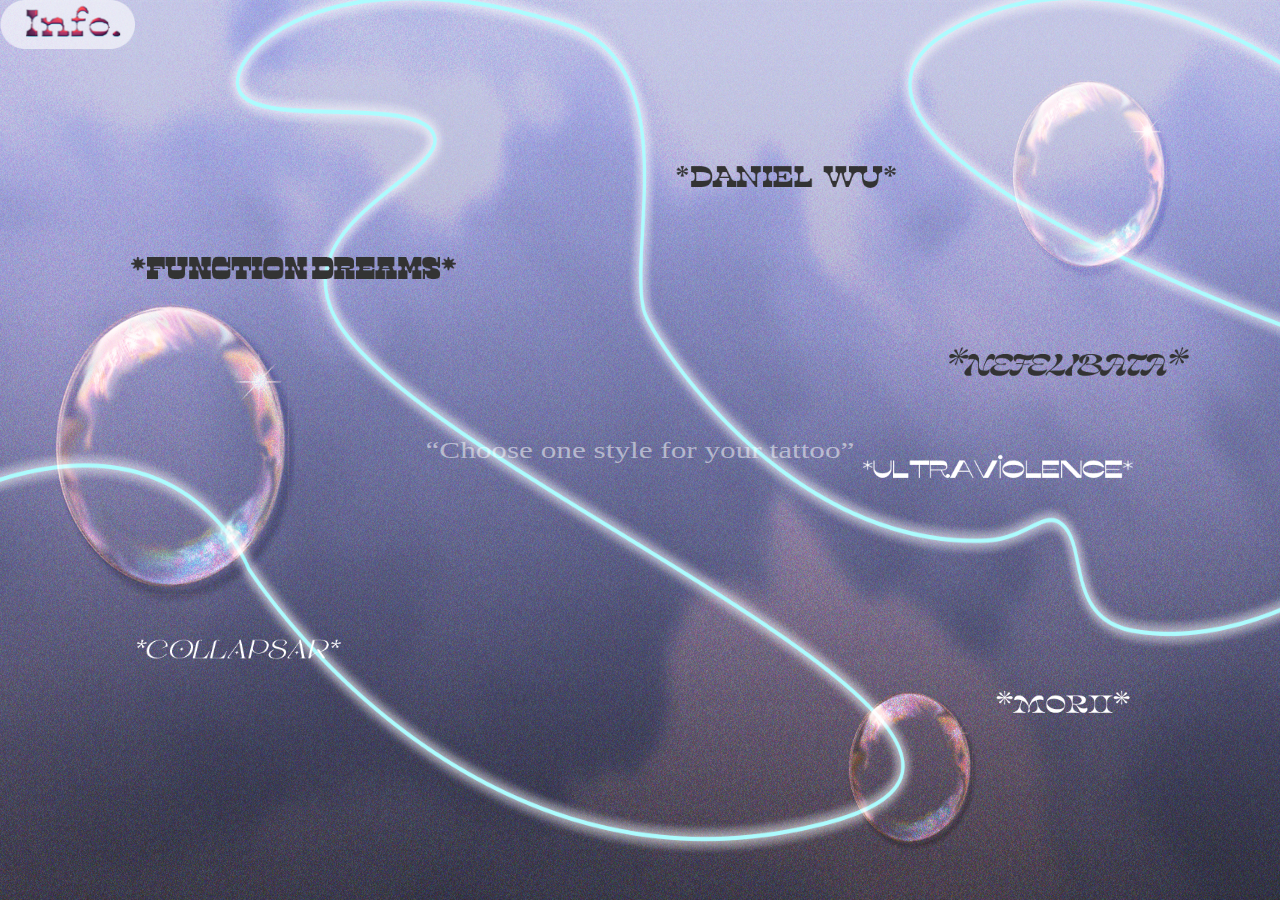
==== commit 2bc74f74: "update" ====
--- a/index.html
+++ b/index.html
@@ -32,7 +32,7 @@
         </a>
         <div class="info-container">
             <a href="info.html">
-                <img src="Assets/info.png" alt="" style="width:100%" >
+                <img src="Assets/info.png" alt="" >
             </a>
         </div>
     </main>
--- a/css/style.css
+++ b/css/style.css
@@ -1,3 +1,11 @@
+@font-face {
+    font-family: 'carbon_blockregular';
+    src: url('../Assets/carbonbl-webfont.woff2') format('woff2'),
+         url('../Assets/carbonbl-webfont.woff') format('woff');
+    font-weight: normal;
+    font-style: normal;
+}
+
 html, body {
     margin: 0;
     padding: 0;
@@ -21,7 +29,7 @@
     align-items: center;
 }
 
-#index-main a{
+#index-main > a{
     position: absolute;
     scale: 0.75;
 }
@@ -115,6 +123,9 @@
 }
 
 .btn {
+    font-family: 'carbon_blockregular', serif;
+    font-weight:normal;
+    font-style:normal;
     text-transform: uppercase;
     border: none;
     border-radius: 20px;
@@ -125,14 +136,14 @@
     justify-content: center;
     text-decoration: none;
     font-weight: bold;
-    font-size: 20px;
+    font-size: 24px;
     cursor: pointer;
+    letter-spacing: 1px;
 }
 
 .btn:disabled {
     cursor: not-allowed;
 }
-
 
 .btn.btn-white:not(:disabled) {
     background-color: rgba(255, 255, 255, 0.9);
@@ -146,12 +157,8 @@
 #logo {
     max-width: 100%;
     max-height: 70%;
-    /* position: absolute;
-    top: 50%;
-    left: 50%;
-    transform: translate(-50%, -50%); */
-}
-  
+}
+
 #sketch-container{
     width: 100%;
     height: 100%;
@@ -232,25 +239,22 @@
     justify-content: space-around;
     width: 100%;
 }
-
   
 .info-container {
     width: 100%;
     position: fixed;
-    bottom: 200px;
-    right: 0;
-    max-width: 400px;
+    top: 0;
+    left: 0;
   }
   
   .info-container img {
-    scale:0.75;
+    /* scale:0.75; */
+    width: 135px;
     animation-name: bounce;
     animation-duration : 5s;
     animation-iteration-count:infinite;
     animation-direction: alternate;
-  
-  }
-  
+  }
   
   @keyframes bounce {
     
@@ -260,20 +264,20 @@
     }
     30%{
         margin-top:0%;
-        margin-left: 100%;
+        margin-left: calc(100% - 135px);
   
     }
   
     60%{
-        margin-top:100%;
+        margin-top: calc(100% - 135px);
         margin-left: 0%;
   
     }
   
     80%
     {
-        margin-top:100%;
-        margin-left: 100%;
+        margin-top: calc(100% - 135px);
+        margin-left: calc(100% - 135px);
     }
   
     to{
@@ -282,12 +286,43 @@
     }
   }
 
+  #ml-main {
+    background-image: url(../Assets/bg-info.jpg);
+  }
+
+  #ml-main .container {
+    width: 100%;
+    height: 100%;
+    background-color: rgba(255, 255, 255, 0.5);
+    display: flex;
+    /* flex-direction: column; */
+    justify-content: center;
+    align-items: center;
+  }
+
+  #ml-main .smartphone {
+    width: 545px;
+    height: 622px;
+    display: flex;
+    flex-direction: column;
+    justify-content: center;
+    align-items: center;
+    border-radius: 80px;
+    background-color: rgb(212, 212, 237);
+    box-shadow: 0px 12px 14px 2px rgb(0 0 0 / 31%);
+  }
+
   #info-main {
     display: flex;
     flex-wrap: wrap;
     background-image: url(../Assets/bg-info.jpg);
     padding: 120px 10px 50px 10px;
     box-sizing: border-box;
+    font-family: 'carbon_blockregular', serif;
+    font-weight:normal;
+    font-style:normal;
+    font-size: 16px;
+    line-height: 1.2;
   }
 
   #info-main #home {
@@ -315,19 +350,14 @@
   }
 
   .info-item img {
-    max-width: 140px;
-    max-height: 140px;
-    padding: 20px;
+    max-width: 50%;
+    padding: 30px;
     box-sizing: border-box;
   }
 
   .info-item .text-container {
-    width: 60%;
+    width: 50%;
     padding-right: 10px;
-  }
-
-  .info-line {
-    font-size: 12px;
   }
 
   .info-line label {
@@ -343,21 +373,23 @@
   /*---------   ml-main styles *--------/
     /* 展示摄像头获取范围，实际控制展示面部范围 */
     #video {
-        object-fit: cover;
-        position: absolute;
-        top: 0.1px;
-        /* margin: 16px; */
-        width: 500px;
-        height: 500px;
-        z-index: 2;
+        width: 420px;
+        height: 420px;
+      }
+
+      #cnv-vid-container {
+        width: 420px;
+        height: 420px;
+        position: relative;
+        border: solid 2px black;
       }
       
       #canvas {
         position: absolute;
         top: 45px;
         margin: 16px;
-        width: 500px;
-        height: 500px;
+        max-width: 100%;
+        max-height: 100%;
         z-index: 2;
       }
       /* 约束icon大小 */
@@ -370,23 +402,25 @@
         height: 50px;
         border-radius: 50%;
       }
+
+      .filer-row {
+        display: flex;
+        flex-direction: column;
+        width: 345px;
+        align-items: center;
+        justify-content: space-around;
+        margin-top: 30px;
+      }
       
       .filter {
-        box-shadow: 2px 2px 3px rgb(0, 0, 0);
-        margin-top: 5px;
-        vertical-align: middle;
-        /* 圆button大小 */
+        box-shadow: 0px 3px 6px 1px rgb(0 0 0 / 31%);
+        margin-top: 25px;
         width: 80px;
         height: 80px;
         border-radius: 50%;
         background-color: rgb(0, 0, 0);
-        margin-left: 500px;
         cursor: pointer;
-      }
+        text-align: center;
+      }
+
       
-      .scroll {
-        overflow-y: scroll;
-        overflow-x: hidden;
-        height: 85vh;
-      }
-      
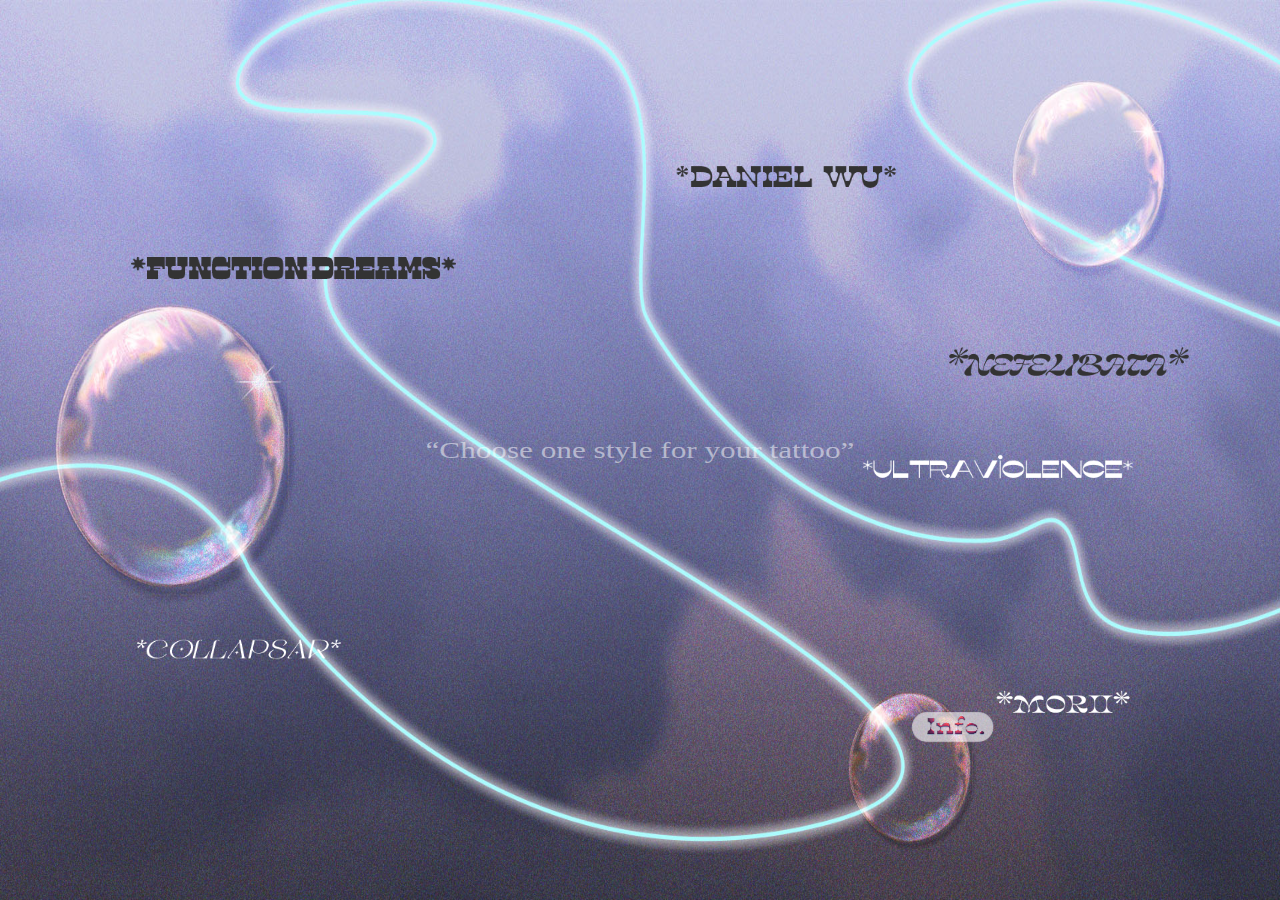
==== commit b3713328: "optimise image & code" ====
--- a/index.html
+++ b/index.html
@@ -32,7 +32,7 @@
         </a>
         <div class="info-container">
             <a href="info.html">
-                <img src="Assets/info.png" alt="" >
+                <img src="Assets/info.png" alt="" style="width:100%" >
             </a>
         </div>
     </main>
@@ -48,6 +48,7 @@
 </body>
 
 <script>
+    //Click on the button to display the modal
     document.getElementById("function-dreams").onclick = function() {onFunctionDreamsClick()};
     function onFunctionDreamsClick() {
         let element = document.getElementById("modal");
--- a/css/style.css
+++ b/css/style.css
@@ -1,3 +1,7 @@
+/*
+    Edited by Yanan Liu, Zidian Pan, Xueyi Huang, Yunxian Wang
+*/
+
 @font-face {
     font-family: 'carbon_blockregular';
     src: url('../Assets/carbonbl-webfont.woff2') format('woff2'),
@@ -29,7 +33,7 @@
     align-items: center;
 }
 
-#index-main > a{
+#index-main a{
     position: absolute;
     scale: 0.75;
 }
@@ -243,13 +247,13 @@
 .info-container {
     width: 100%;
     position: fixed;
-    top: 0;
-    left: 0;
+    bottom: 200px;
+    right: 0;
+    max-width: 400px;
   }
   
   .info-container img {
-    /* scale:0.75; */
-    width: 135px;
+    scale:0.75;
     animation-name: bounce;
     animation-duration : 5s;
     animation-iteration-count:infinite;
@@ -264,20 +268,20 @@
     }
     30%{
         margin-top:0%;
-        margin-left: calc(100% - 135px);
+        margin-left: 100%;
   
     }
   
     60%{
-        margin-top: calc(100% - 135px);
+        margin-top:100%;
         margin-left: 0%;
   
     }
   
     80%
     {
-        margin-top: calc(100% - 135px);
-        margin-left: calc(100% - 135px);
+        margin-top:100%;
+        margin-left: 100%;
     }
   
     to{
@@ -295,7 +299,6 @@
     height: 100%;
     background-color: rgba(255, 255, 255, 0.5);
     display: flex;
-    /* flex-direction: column; */
     justify-content: center;
     align-items: center;
   }
@@ -370,8 +373,7 @@
     margin: 0;
   }
 
-  /*---------   ml-main styles *--------/
-    /* 展示摄像头获取范围，实际控制展示面部范围 */
+  /*---------   ml-main styles -------- */
     #video {
         width: 420px;
         height: 420px;
@@ -392,7 +394,6 @@
         max-height: 100%;
         z-index: 2;
       }
-      /* 约束icon大小 */
       .avatar {
         border-radius: 20px;
         border-color: black;
